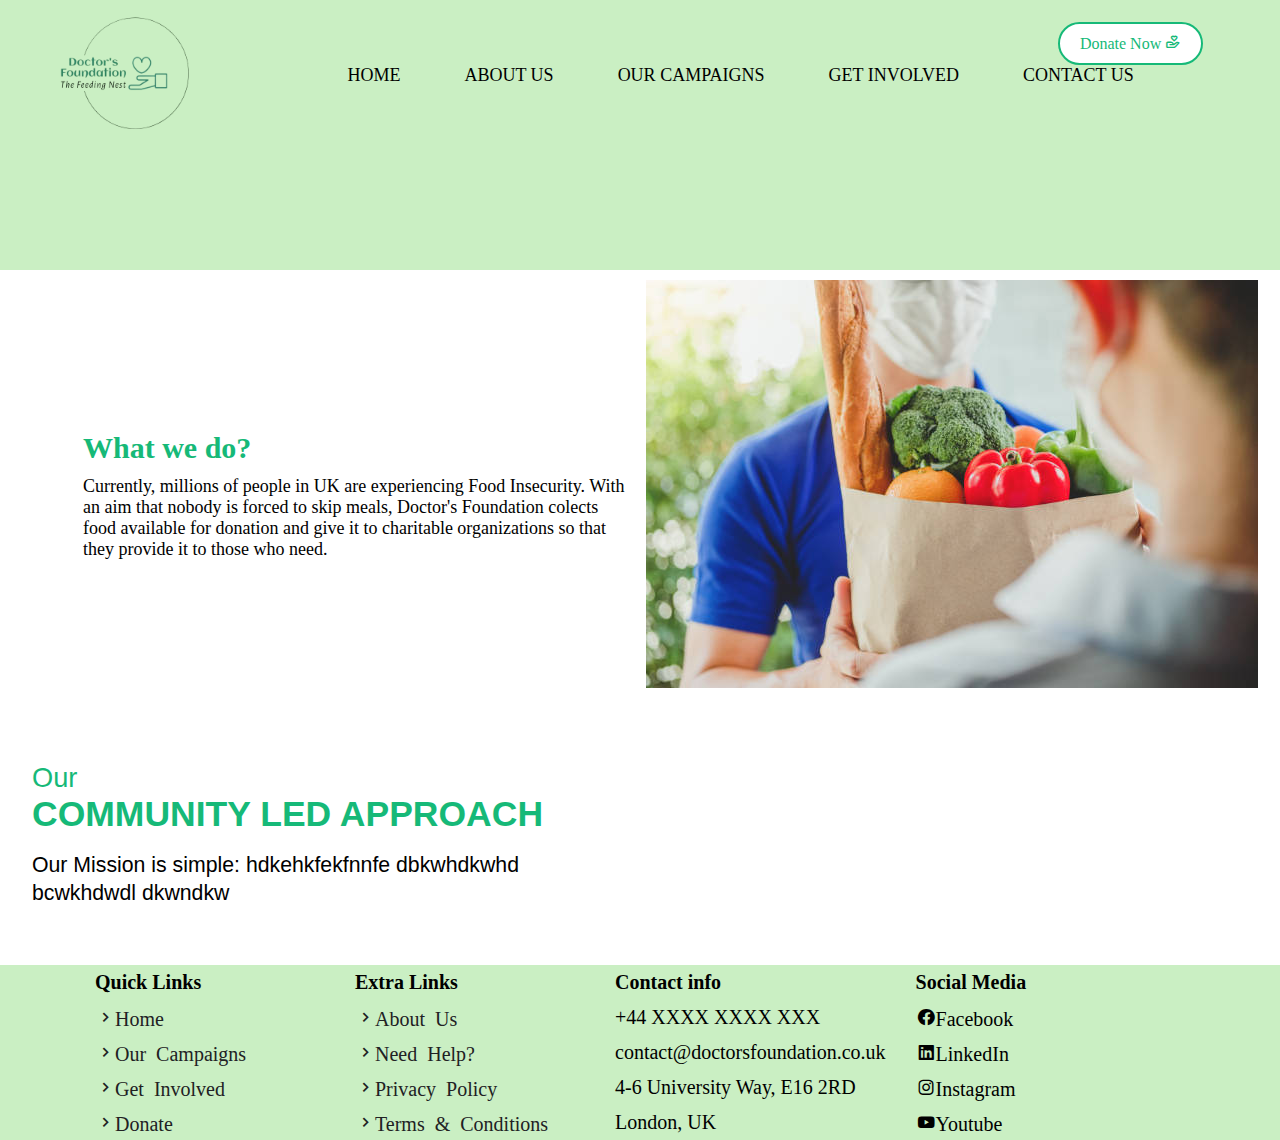
==== about_us.html @ 3ee57dee "1.05.2024" ====
<html>
    <head>
        <title> About Us - Doctor's Foundation</title>
        <link rel="icon" href="images/Logo.jpg" type="image/x-icon">

        <!--link to css file-->
        <link rel="stylesheet" href="style.css" type="text/css">


        <link href='https://unpkg.com/boxicons@2.1.4/css/boxicons.min.css' rel='stylesheet'> 
     <style>


    /*About Us section */

    .about{
        box-sizing: border-box;
        width:100%;
        display:flex;
        align-items:center;
        margin:0 10px 0 10px;
        padding:10px;
        /* padding-top:5%;  */
    }

    .about-content{
        margin-top:5%;
        margin-left:5%;
        flex:1.5;
    }

    .about-content h1{
        color:#16b978;
        font-size:30px;
        font-weight:bold;
        font-family: cursive;
        padding-bottom:2%;
    }


    .about-content p{
        max-width:600px;
        padding-bottom:40px;
        font-size:18px;
        font-family: cursive;
    }
    
    .about-img{
        padding-left:20px; 
        flex:1 1 17rem; 
   } 
    
/*
    .about-content{
        flex:1.5 1 17rem;
    }

    .about-content h1{
        padding:5%;
    }

   .about-img{
        padding-left:20px; 
        flex:1 1 17rem; 
   }

    .about p{
        margin:0.5rem 0 1.4rem 0;
        font-size:20px;
        align-items:center;
        padding:3%;
    
    }*/

   

     .mission{
      padding: 2rem;
     }
    
     .mission- container {
    width: 100%;
    max-width: 1600px;
    padding: 0 5vw;
    margin: 0 auto;
    }
    
    .mission-container h3{
    font: 1.7rem / 1.2 "GalanoGrotesque", sans-serif;
    font-weight: 500;
    margin: 2rem 0 1rem;
    color:#16b978;
    }

    .mission-container div{   
    font: 700 2.22rem / 1.125 "GalanoGrotesque", sans-serif;
    text-transform: uppercase;
    }


    .mission-statement{
    max-width: 550px;
    font: 500 1.33rem / 1.33 "GalanoGrotesque", sans-serif;
     }
/*
     mission{
    position: relative;
    max-width: 100%;
    overflow-x: hidden;
    overflow-x: clip;
    overflow-y: visible;
    }*/

    .row{
        display:flex;
        flex-direction:column;
    }
 </style>
    </head>

    <body>
        <section class="header"> 
            <nav> 
                <div class="logo">
                <a href="index.html" class="logo"><img src="images/Logo_nobg.png" alt="Foundation-Logo"></a>
                </div>
            <div class="nav-links"> 
                
            <ul> 
            <li> <a href="index.html"> HOME </a></li>
            <li> <a href="about_us.html"> ABOUT US </a>
                <div class="sub-menu-1">
                    <ul>
                        <li><a href="#"> Who we are?</a></li>
                        <li><a href="#"> What we do? </a></li>
                        <li><a href="#"> Our Mission</a></li>
                        <li><a href="#"> Our Impact</a></li>
                    </ul>
                </div>
            </li> 
            <li> <a href="our_campaigns.html" >OUR CAMPAIGNS</a></li> 
            <li> <a href="get-involved.html"> GET INVOLVED </a>
                <div class="sub-menu-1">
                    <ul>
                        <li><a href="#"> Give Food </a></li>
                        <li><a href="#"> Volunteer </a></li>
                        <li><a href="#"> Donate </a></li>
                        <li><a href="#"> Become partners</a></li>
                    </ul>
                </div>
            </li>  
            <li> <a href="contact_us.html"> CONTACT US </a></li> 
            </ul> 
            </div> 
            </nav>
            
                <a href="donate.html" class="btn" style="position: absolute; top:8%; right:6%; cursor: pointer;">
                    Donate Now <i class='bx bx-donate-heart'></i></a>
            
            </section>
        <section class="about">
            <div class="about-content">
            <h1> What we do? </h1>
            <p> Currently, millions of people in UK are experiencing Food Insecurity. 
                With an aim that nobody is forced to skip meals, Doctor's Foundation colects 
                food available for donation and give it to charitable organizations so that they provide it to those who need.   </p>
            
            </div>
        
            <div class="about-img">
                <img src="images/about_img.jpg" alt="">
            </div>
        </section>

        <section class="mission" id="mission">
            <div class="mission-container">
                <h3> Our
                    <div> Community Led Approach </div>
                </h3> 
            </div>

            <div class="mission-statement">
                <span> Our Mission is simple: </span>
                hdkehkfekfnnfe dbkwhdkwhd bcwkhdwdl dkwndkw 
            </div>   
        </section>

        <footer>
            <table class="content-table">
                
                <tr> 
                    <td><b>Quick Links </b></td>
                    <td><b>Extra Links</b> </td>
                    <td><b>Contact info</b> </td>
                    <td><b>Social Media</b> </td>
                </tr>
               
                <tbody>
                <tr>
                    <td><i class='bx bx-chevron-right' style='color:#212123'>Home</i>
                        </td>
                    <td><i class='bx bx-chevron-right' style='color:#212123'>About Us</i></td>
                    <td>+44 XXXX XXXX XXX</td>
                    <td><i class='bx bxl-facebook-circle'>Facebook</i></td>
                </tr>
            
                <tr>
                    <td> <i class='bx bx-chevron-right' style='color:#212123'>Our Campaigns</i></td>
                    <td> <i class='bx bx-chevron-right' style='color:#212123'>Need Help?</i></td>
                    <td> contact@doctorsfoundation.co.uk</td>
                    <td> <i class='bx bxl-linkedin-square'>LinkedIn</i></td>
                </tr>
            
                <tr>
                    <td> <i class='bx bx-chevron-right' style='color:#212123'>Get Involved</i></td>
                    <td> <i class='bx bx-chevron-right' style='color:#212123'>Privacy Policy</i></td>
                    <td> 4-6 University Way, E16 2RD</td>
                    <td><i class='bx bxl-instagram'>Instagram</i></td>
                </tr>
            
                <tr>
                    <td><i class='bx bx-chevron-right' style='color:#212123'>Donate</i></td>
                    <td><i class='bx bx-chevron-right' style='color:#212123'>Terms & Conditions</i></td>
                    <td>London, UK</td>
                    <td><i class='bx bxl-youtube'>Youtube</i></td>
                </tr>
            
                </tbody>
            </table>
            </footer>

    </body>
</html>
---- style.css ----
*{ 
    margin: 0; 
    padding: 0;  
    text-decoration:none;
    }   

    body {
        overflow-x: hidden;
    }

    ::selection{
        color:#fff;
        background:#16b978;
    }
      
    .header{ 
    width:100%; 
    height:30%;
    position:sticky; 
    top:0;
    right:0;
    background-color:#caefc3;
    z-index:1000;
    } 
    
    header.active{
        background:#16b978;
        box-shadow: 0 0 4px rgb(14 55 54/15%);
    }

    nav{ 
    display: flex; 
    /* padding: 2% 4%;  */
    justify-content: space-between; 
    align-items: center; 
    }

    .logo img{
    width:150px;
    height:150px;
    padding-left:4vw;
    } 

    .nav-links{ 
    flex:1; 
    text-align: center; 
    } 
    
    .nav-links ul li{ 
    display: inline-block; 
    padding: 6px 10px; 
    position: relative; 
    margin: 0 10px;
    } 
    
    .nav-links a{     
    color:#000; 
    text-decoration: none; 
    border-radius: 20px;
    padding: 6px 10px; 
    font-size:18px; 
    font-weight: 500;
    } 
    
   
    .nav-links a:hover{
        background:#fff; /* #e85d78; #169216f5 */ 
        border:2px solid #000;
        color:#000;
    }

    .sub-menu-1{
        display:none;
    }

    .nav-links ul li:hover .sub-menu-1{
        display:block;
        position:absolute;
        background:#fff;
        margin-top:5px;
        margin-left:-15px;
        border:2px solid #000;
        z-index:10;
    }
  
    .sub-menu-1 ul li a{
        color:#000;
    }
    .nav-links ul li:hover .sub-menu-1 ul{
        display:block;
        margin:5px;
    }

    .nav-links ul li:hover .sub-menu-1 ul li{
        width:150px;
        padding:15px;
        border-bottom:1px solid #16b978;
        background:transparent;
        color:#fff;
        border-radius:0;
        text-align:left;
    }

    .nav-links ul li:hover .sub-menu-1 ul li:last-child{
        border-bottom:none;
    }

    .nav-links ul li:hover .sub-menu-1 ul li a:hover{
        background-color:#fff;
        color:#16b978;
    }

    .btn{
        padding:10px 20px;
        border: 2px solid #16b978;
        border-radius: 40px;
        color:#16b978;
        background-color:#fff;
        font-weight: 500; 
    }

    .btn:hover{
        letter-spacing:2px;
        color:#fff;
        background:#16b978;
    }
 
    /*home-div-1*/

    .home-div-1{
            padding: 6.5rem 0 0;
            min-height: 680px;
            max-height: 100vh;
            /*background-image: url(/wp-content/themes/foodbanking/dist/img/hero-bg.svg);*/
            background-size: cover;
            background-position: center;
            text-align: center;
            position:relative;
            background-color:#16b978a1;                    
            color:#f9f6ec;
            max-width: 100%;
            overflow-x: hidden;
            overflow-x: clip;
            overflow-y: visible;
        }

        .home-div-1 .image-set {
            position: absolute;
        }

        .home-div-1 .image-set img {
            position:absolute;
            z-index:20;
            opacity:3;
        }

        .image-set-1{
            top:5%;
        }

        .home-div-1 .image-set-1 img:first-child {
            left:4rem;
        }
        
        .home-div-1 .image-set-1 img {
            max-width: 200px;
        }
        
        .home-div-1 .image-set:first-child .overlay {
            height: 235px;
            width: 190px;
        }
        .home-div-1 .image-set .overlay {
            position:absolute;
            height: 397px;
            width: 490px;
            background-color:#16b978;   /* #016d74;*/
            mix-blend-mode: color;
            z-index:10;
            opacity:0;
        }

        .home-div-1 .image-set-2 {
            bottom: 0;
            left: 23%;
            height: 325px;
        }
      
        .home-div-1 .image-set-2 img:first-child {
            top: -31px;
            left: 119px;
        }

        .home-div-1 .image-set-3 {
            bottom: 0;
            right: 45%;
            height: 380px;
        }
        
        .home-div-1 .image-set-3 img:first-child {
            left: 236px;
            top: 92px;
        }
        

       .home-div-1 .image-set-4{
            top:3rem;
            right:25%;
            
        }
        
        .home-div-1 .image-set-4 img {
            max-width:400px;
        }

        .home-div-1-container {
            width: 100%;
            max-width:700px;
            padding: 0 5vw;
            margin: 0 auto;
        }

        .home-div-1-container span{
            font-size:32px;
        }

        .home-div-1-container .btn{
            color:#fff;
            border-color:#fff;
        } 

        .home-div-1-container .btn:hover{
            border-color:#16b978;
        }

     /*for small display devices*/
    @media(max-width:990px){
        .header{
            padding: 4% 4%;
        }
    }
    @media(max-width:882px){
        #menu-icon{
            display:block;
        }

        .nav-links{
            left:0;
            top:100%;
            width:100%;
            padding: 0.5rem 4%;
            background:rgba(255,255,255, .1);
            border-bottom: 2px solid rgb(3, 122, 67);
            display:none;
        }

        .navlinks:active{
            display:block;
        }
        .nav-links ul li a{
            display:block;
            margin: 1.5rem 0;
        }
    }


    .text-box{
        width:50%;
        color:#ffffff;
        position: absolute;
        top: 25%;
        left: 50%;
        transform: translate(-50%,-50%);
        text-align: center;
    }

    .text-box h1{
        font-size:50px;
        color:#000;
        }

    .text-box h2{
        margin: 10px 0 40px;
        font-size: 25px;
        color:#000;
    }

    .donate-btn{
        display: inline-block;
        text-decoration: none;
        color: #000;
        border: 1px solid #000;
        padding: 12px 34px;
        font-size: 20px;
        background: transparent;
        position: absolute;
        top:5%;
        right:5%;
        cursor: pointer;
     
    }

    .donate-btn:hover{
        color:#fff;
        border:1px solid #f44336;
        background-color: #f44336;
        transition: 1s;
    }
    
    /*About Us section */
/*
    .about{
        padding:50px 10%;
    }
    .about{
        box-sizing: border-box;
        width:100%;
        display:flex;
        align-items:center;
        margin:0 10px 0 10px;
        padding:10px;
        padding-top:25px; 
    }

    .about-content{
        flex:1 1 17rem;
    }

   .about-img{
        padding-left:20px; 
        flex:1 1 17rem; 
   }

    .about p{
        margin:0.5rem 0 1.4rem 0;
    }*/

    .about{
        display:flex;
        justify-content: space-between;
        margin:5% 5%;
    }

    .about-left-side{
        max-width:100%;
        height:auto;
        border-radius:5px;
        margin:5px;
    }

    .about-img1{
        width:300px;
        height:300px;
    }

    .about-img2{
        width:240px;
        height:240px;
        vertical-align: bottom;
    }
    .about-img3{
        width:230px;
        height:230px;
        /* padding-top:0px;
        padding-right:0px; */
    }

    .about-img4{
        width:310px;
        height:310px;
    }

    .about-right-side{
        margin-top:8%;
    }

    .about-right-side h3{
        color:#16b978;
        font-size:30px;
        font-weight:bold;
        font-family: cursive;
    }

    .about-right-side h3 span{
        content:"";
        width:8%;
        height:2px;
        padding:4px;
        display:inline-flex;
        background-color:#16b978;
    } 
    
    .about-right-side p{
        max-width:600px;
        padding-bottom:40px;
        font-size:18px;
        font-family: cursive;
    }

    .flex{
        display:flex;
        padding-bottom:40px;
    }

    .flex span{
        content:"";
        width:1%;
        padding:3px;
        display:flex;
        margin-left:20px;
        background-color:#16b978;
    }

    .flex h2{
        padding: 0px 30px;
        font-size:50px;
    }

    .flex h4{
        font-size:25px;
    }


    

    /*support section*/

    .support{
        position:relative;
        display:flex;
        align-items:center;
        flex-direction:column;
        background:;
        background-repeat: no-repeat;
        background-size: cover;
        background-position:center; 
        padding-bottom:10px;
    }

    .support-container{
        background:#fff;
        display:flex;
        flex-wrap:wrap;
        align-items:center;
        border-radius: 10px;
        border: 6px solid #16b978;
        padding:20px;
        gap:45px;
    }

    .support-img {
        width:350px;
        height:350px;
    }

    .support-img img{
        width:100%;
        height:100%;
        object-fit:contain;
        object-position:center;
        overflow:hidden;
    }

    .support-col{
        /*flex: 1 1 120px;*/
        display:flex;
        flex-direction:column;
        align-items:center;
        text-align:center;

    }
    .support-col h3{
        font-size:36px;
        color:#000;
        font-weight:500;
    }

    .support h1{
        font-size:32px;
        padding-bottom:10px;
       /* color:#16b978;*/
        letter-spacing: 1px;
    }

    /*.support h1{
        color:#fff;
        margin-bottom: 32px;*/
    }/*
    .row{
        margin-top: 5%;
        display: flex;
        justify-content: space-between;
    }

    .col{
        flex-basis: 31%;
        background: #fff3f3;
        border-radius: 10px;
        margin-bottom: 5%;
        padding: 20px 12px;
        box-sizing:border-box;
        transition: 0.5s;
    }

    h3{
        text-align: center;
        margin:10px 0;
    }

    .col:hover{
        box-shadow: 0 0 20px 0px rgba(0,0,0,0.2);
    }*/

    

    /* review section */
    .review-sec{
        background:#eee;
        font-family:Helvetica Neue, Helvetica, Arial, sans-serif;
        font-size:14px;
        color:#000;
        margin:auto;
        padding:auto;
      }

      .review-title{
        position:relative;
        margin-bottom:20px;
        padding:15px;
        font-size:20px;
        font-weight:900;
        text-align:center;
      }

      .review-sec .review-title::after{
        content: '';
        position:absolute;
        left:35%;
        bottom:5%;
        width:30%;
        height:3px;
        background:#000;
      }
  
      .swiper {
        width:100%;
        height:100%;
      }
  
      .swiper-slide {
        text-align:center;
        font-size:18px;
        background:#fff;
        display:flex;
        justify-content:center;
        align-items:center;
      }
  
      .swiper-slide img {
        display: block;
        width: 100%;
        height: 100%;
        object-fit: cover;
      }

      /* .single-review{
        left:30%;
        border:7px solid #000;
        padding:15px;
        text-align:center;
        border-radius:45px;
        position:relative;
        height:300px;
        width:500px;
      } */

      .review_container {
        display: flex;
        align-items: center;
        justify-content: center;
        width: 100vw;
      }

      .test{
        display:flex;
        /* margin-left: 25%; */
        flex-direction: column;
        justify-content: center;
        /* border:7px solid #000; */
        border-radius:45px;
        height: 50vh;
        width: 80vw;
      }

      .people-info{
        display:flex;
        justify-content:center;
        align-items:center;
        text-align:left; 
        padding-top:10px;
        padding-bottom:50px;
      }
      .people-info .people-name h6{
        font-size:18px;
        font-weight:700; 
      }

      .people-info .people-pic{
        padding-right:15px;
      }

      .people-info .people-pic img{
        width:100%;
        border-radius:50px;
      }
   
    /*footer */
    /* .footer{
        background-color: #caefc3;
        color:#000;
        background-size: 100%;
        padding: 20px 0;
        text-align: center;
        box-sizing:border-box;
    }
   
    footer a img{
        height:250px;
        width:250px;
    }

    footer ul li{
        list-style:none;
        display:inline-block;
        padding:0;
        margin: 0 0 30px;
    }
    footer ul li a{
        color:#000;
        text-decoration:none;   
    }

    footer a:hover{
        color:#000;
        text-decoration: underline;
    }
    footer a{
        font-size: 14px;
        padding: 5px 5px;
    }

    footer img{
        height:50px;
        width:50px;
        padding:5px 5px;
        } */

    
    footer{
        background-color: #caefc3;
    }
    .content-table{
        margin-top:2%;
        border-collapse: collapse;
        font-size:20px;
        min-width:80%;
        margin-left:80px;
    }

    .content-table td{
        vertical-align:middle;
        min-width:230px;
        height:30px;
        padding:6px 15px;
    }

    .content-table i{
        font-size:20px;
    }

    .content-table i:hover{
        padding-left:25px;
    }
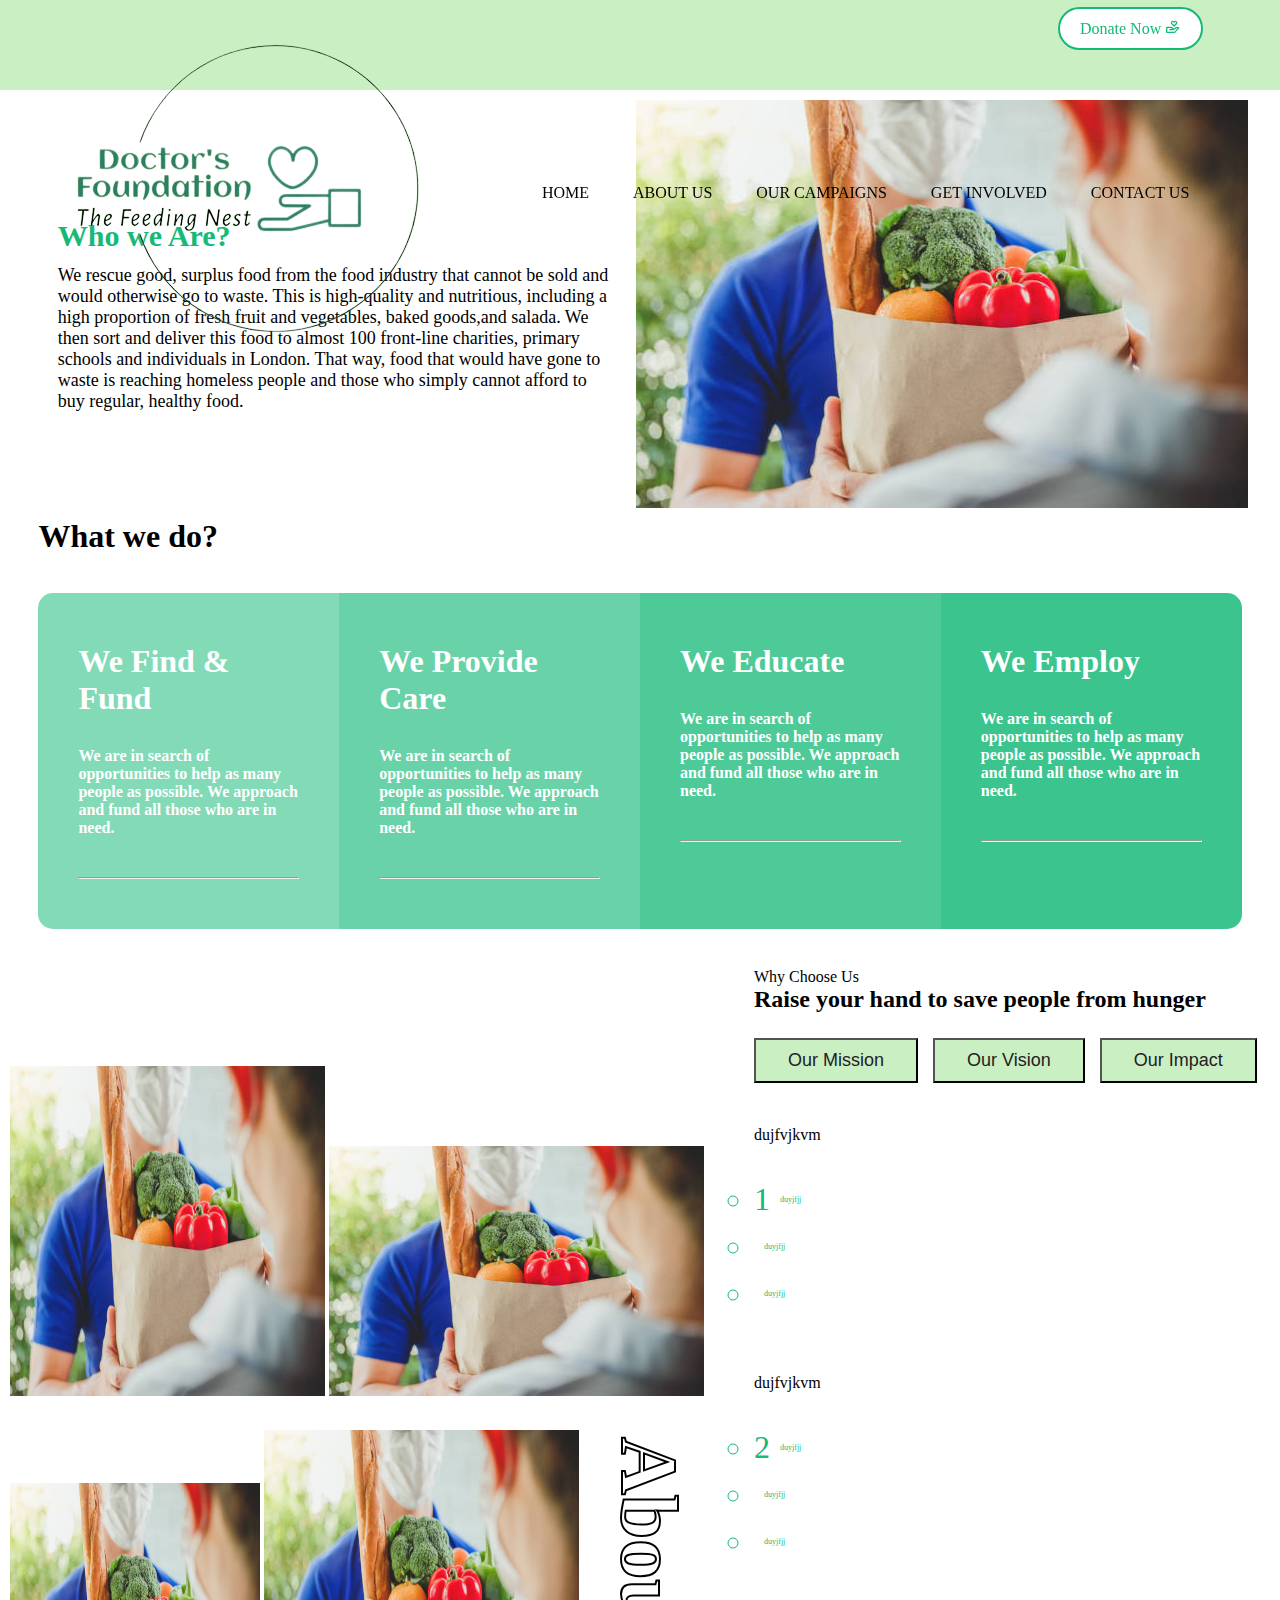
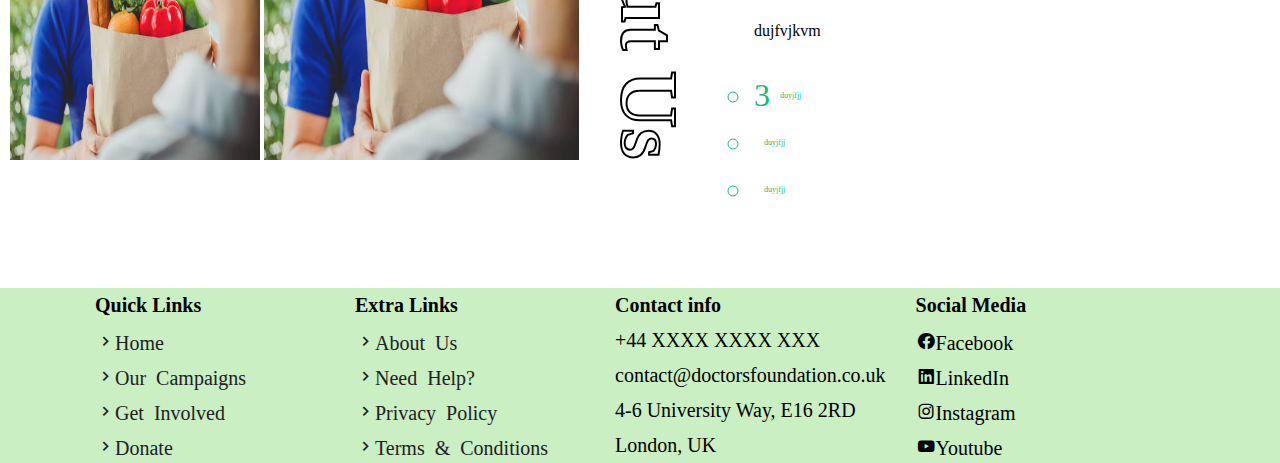
==== commit 4dd6473a: "second commit" ====
--- a/about_us.html
+++ b/about_us.html
@@ -18,14 +18,14 @@
         width:100%;
         display:flex;
         align-items:center;
-        margin:0 10px 0 10px;
+        margin:0 0 0 10px;
         padding:10px;
         /* padding-top:5%;  */
     }
 
     .about-content{
         margin-top:5%;
-        margin-left:5%;
+        margin-left:3%;
         flex:1.5;
     }
 
@@ -46,74 +46,145 @@
     }
     
     .about-img{
-        padding-left:20px; 
-        flex:1 1 17rem; 
-   } 
-    
-/*
-    .about-content{
-        flex:1.5 1 17rem;
-    }
-
-    .about-content h1{
-        padding:5%;
-    }
-
-   .about-img{
-        padding-left:20px; 
-        flex:1 1 17rem; 
-   }
-
-    .about p{
-        margin:0.5rem 0 1.4rem 0;
-        font-size:20px;
+        padding-left:20px;
+        flex:1 1 17rem;
+    } 
+
+   .what{
+            width:100%;
+            /* height:280vh; */
+            background-color:;
+            /* padding-top:10%; */
+            /* padding-left:10%; */
+        }
+        .what h1{
+            margin-left:3%;
+        }
+        .cards{
+            margin:3%;
+            /* margin-right:5%; */
+            display:flex;
+        }
+
+        .box{
+            padding:50px 40px;
+            background-color:#16b978;
+            color:#fff;
+        }
+
+        .box h2{
+            font-size:32px;
+            padding-bottom:30px;
+        }
+
+        .box h5{
+            font-size:16px;
+            padding-bottom:40px;
+            font-weight:bolder;
+        }
+
+        .boxa{
+            background-color:rgba(22, 185, 120,0.534);
+            border-top-left-radius:15px;
+            border-bottom-left-radius: 15px;
+        }
+
+        .boxb{
+            background-color:rgba(22, 185, 120, 0.644);
+        }
+
+        .boxc{
+            background-color:rgba(22, 185, 120, 0.76);
+        }
+
+        .boxd{
+            background-color:rgba(22, 185, 120, 0.842);
+            border-top-right-radius:15px;
+            border-bottom-right-radius: 15px;
+        }
+
+    /* .about-section-1{ padding:50px;} */
+
+    .about-container{
+        display:flex;
         align-items:center;
-        padding:3%;
-    
-    }*/
-
-   
-
-     .mission{
-      padding: 2rem;
-     }
-    
-     .mission- container {
-    width: 100%;
-    max-width: 1600px;
-    padding: 0 5vw;
-    margin: 0 auto;
-    }
-    
-    .mission-container h3{
-    font: 1.7rem / 1.2 "GalanoGrotesque", sans-serif;
-    font-weight: 500;
-    margin: 2rem 0 1rem;
-    color:#16b978;
-    }
-
-    .mission-container div{   
-    font: 700 2.22rem / 1.125 "GalanoGrotesque", sans-serif;
-    text-transform: uppercase;
-    }
-
-
-    .mission-statement{
-    max-width: 550px;
-    font: 500 1.33rem / 1.33 "GalanoGrotesque", sans-serif;
-     }
-/*
-     mission{
-    position: relative;
-    max-width: 100%;
-    overflow-x: hidden;
-    overflow-x: clip;
-    overflow-y: visible;
-    }*/
-
-    .row{
+    }
+    .about-banner{
         display:flex;
-        flex-direction:column;
+        position:relative;
+        max-width:max-content;
+        margin-left:10px;
+        margin-block-end:30px;
+    }
+
+    .deco-title{
+        font-size:5rem;
+        font-weight: 700px;
+        white-space: nowrap;
+        line-height:0.5;
+        color:transparent;
+        -webkit-text-fill-color:transparent;
+        -webkit-text-stroke: 2px #000;
+        transform-origin: top left;
+        transform:rotate(0.25turn);
+        position: absolute;
+        top:55%;
+        left:95%;
+        z-index:-1;
+    }
+
+    .about-img-1{
+        max-width:max-content;
+        margin-block-start:30px;
+    }
+
+    .about-content-1{
+       padding-left: 50px;
+    }
+    .about .section-subtitle{
+        margin-block-end:10px;
+    }
+
+    .tab-nav{
+        display:flex;
+        flex-wrap:wrap;
+        gap:15px;
+        margin-block:25px 36px;
+    }
+
+    .tab-btn{
+        background-color:#caefc3;
+        color:#212123;
+        font-size:18px;
+        font-weight:500px;
+        padding:10px 32px;
+        cursor:pointer;
+    }
+
+    .tab-btn.active{
+        background-color:#16b978;
+        color:#fff;
+    }
+
+    .section-text{line-height:2;}
+
+    .tab-list{margin-block:25px 50px;}
+
+    .tab-item{
+        display:flex;
+        align-items:center;
+        gap:10px;
+        padding-block:5px;
+    }
+
+    .tab-item{
+        font-size:2rem;
+        color:#16b978;
+    }
+
+    .tab-text{
+        font-size:8px;
+        font-weight: 500px;
     }
  </style>
     </head>
@@ -160,10 +231,13 @@
             </section>
         <section class="about">
             <div class="about-content">
-            <h1> What we do? </h1>
-            <p> Currently, millions of people in UK are experiencing Food Insecurity. 
-                With an aim that nobody is forced to skip meals, Doctor's Foundation colects 
-                food available for donation and give it to charitable organizations so that they provide it to those who need.   </p>
+            <h1> Who we Are? </h1>
+            <p> We rescue good, surplus food from the food industry that cannot be sold and would otherwise
+                go to waste. This is high-quality and nutritious, including a high proportion of fresh fruit 
+                and vegetables, baked goods,and salada. We then sort and
+                deliver this food to almost 100 front-line charities, primary schools and individuals in London. 
+                That way, food that would have gone to waste is reaching homeless people and
+                those who simply cannot afford to buy regular, healthy food.  </p>
             
             </div>
         
@@ -172,19 +246,219 @@
             </div>
         </section>
 
-        <section class="mission" id="mission">
-            <div class="mission-container">
-                <h3> Our
-                    <div> Community Led Approach </div>
-                </h3> 
+        <section class="what" id="what">
+            <h1> What we do?</h1>
+
+            <div class="cards">
+                <div class="box boxa">
+                    <h2> We Find & Fund</h2>
+                    <h5>
+                        We are in search of opportunities to help as many people as possible.
+                        We approach and fund all those who are in need. 
+                    </h5>
+                    <hr>
+                </div>
+        
+                <div class="box boxb">
+                    <h2> We Provide Care</h2>
+                    <h5>
+                        We are in search of opportunities to help as many people as possible.
+                        We approach and fund all those who are in need. 
+                    </h5>
+                    <hr>
+                </div>
+            
+                <div class="box boxc">
+                    <h2> We Educate </h2>
+                    <h5>
+                       We are in search of opportunities to help as many people as possible. We approach and fund all those who are in need.
+                    </h5>
+                    <hr>
+                </div>
+            
+                <div class="box boxd">
+                    <h2> We Employ</h2>
+                    <h5>
+                        We are in search of opportunities to help as many people as possible.
+                        We approach and fund all those who are in need. 
+                    </h5>
+                    <hr>
+                </div>
             </div>
-
-            <div class="mission-statement">
-                <span> Our Mission is simple: </span>
-                hdkehkfekfnnfe dbkwhdkwhd bcwkhdwdl dkwndkw 
-            </div>   
+            </section>
+        <!--about-container-->
+        <section class="about-section-1" id="about">
+            <div class="about-container">
+                <div class="about-banner">
+                    <h2 class="deco-title">About Us</h2>
+
+                    <div class="banner-row">
+                        <div class="banner-col">
+                            <img src="images/about_img.jpg" height="330" width="315" class="about-img-1">
+                            <img src="images/about_img.jpg" width="386" height="250" class="about-img-1">
+                        </div>
+
+                        <div class="banner-col">
+                            <img src="images/about_img.jpg" width="250" height="277" class="about-img-1">
+                            <img src="images/about_img.jpg" width="315" height="330" class="about-img-1">
+                        </div>
+                    </div>
+                </div>
+
+                <div class="about-content-1">
+
+                    <p class="section-subtitle">
+
+                        <span>Why Choose Us</span>
+                    </p>
+
+                    <h2>
+                        Raise your hand to save people from hunger
+                    </h2>
+
+                    <ul class="tab-nav" type="none">
+
+                        <li>
+                            <button class="tab-btn" onclick="about-js1()">Our Mission</button>
+                        </li>
+                        <li>
+                            <button class="tab-btn">Our Vision</button>
+                        </li>
+                        <li>
+                            <button class="tab-btn">Our Impact</button>
+                        </li>
+                    </ul>
+                    
+                    <div class="tab-content" id="tab-content-1">
+
+                        <p class="section-text">dujfvjkvm</p>
+                        <ul class="tab-list">
+                            
+                            <li class="tab-item">
+                                <ul>
+                                    <li> 1</li>
+                                </ul>
+                                <p class="tab-text">duyjfjj</p>
+                            </li>
+                            <li class="tab-item">
+                                <ul>
+                                    <li> </li>
+                                </ul>
+                                <p class="tab-text">duyjfjj</p>
+                            </li>
+                            <li class="tab-item">
+                                <ul>
+                                    <li> </li>
+                                </ul>
+                                <p class="tab-text">duyjfjj</p>
+                            </li> 
+                        </ul>
+                    </div>
+
+                    <div class="tab-content" id="tab-content-2">
+
+                        <p class="section-text">dujfvjkvm</p>
+                        <ul class="tab-list">
+                            
+                            <li class="tab-item">
+                                <ul>
+                                    <li>2</li>
+                                </ul>
+                                <p class="tab-text">duyjfjj</p>
+                            </li>
+                            <li class="tab-item">
+                                <ul>
+                                    <li> </li>
+                                </ul>
+                                <p class="tab-text">duyjfjj</p>
+                            </li>
+                            <li class="tab-item">
+                                <ul>
+                                    <li> </li>
+                                </ul>
+                                <p class="tab-text">duyjfjj</p>
+                            </li> 
+                        </ul>
+                    </div>
+
+                    <div class="tab-content" id="tab-content-3">
+
+                        <p class="section-text">dujfvjkvm</p>
+                        <ul class="tab-list">
+                            
+                            <li class="tab-item">
+                                <ul>
+                                    <li> 3 </li>
+                                </ul>
+                                <p class="tab-text">duyjfjj</p>
+                            </li>
+                            <li class="tab-item">
+                                <ul>
+                                    <li> </li>
+                                </ul>
+                                <p class="tab-text">duyjfjj</p>
+                            </li>
+                            <li class="tab-item">
+                                <ul>
+                                    <li> </li>
+                                </ul>
+                                <p class="tab-text">duyjfjj</p>
+                            </li> 
+                        </ul>
+                    </div>
+
+                </div>
+            </div>
         </section>
 
+        <script>
+            const faqs=document.querySelectorAll(".faq")
+
+            faqs.forEach((faq)=>{
+                faq.addEventListener("click",()=>{
+                    if(faq.classList.contains("active")){
+                        faq.classList.remove("active")
+                    }else{
+                        faq.classList.add("active")
+                    }
+                })
+            })
+        </script>
+
+        <!-- <script>
+        
+        function about-js1(){
+        var x = document.getElementById("tab-content-1");
+        var y = document.getElementById("tab-content-2");
+        var z = document.getElementById("tab-content-3");
+
+        x.style.display="block";
+        y.style.display="none";
+        z.style.display="none";
+        }        
+
+        function about-js2(){
+        var x = document.getElementById("tab-content-1");
+        var y = document.getElementById("tab-content-2");
+        var z = document.getElementById("tab-content-3");
+
+        x.style.display="none";
+        y.style.display="block";
+        z.style.display="none";
+        }     
+
+        function about-js3(){
+        var x = document.getElementById("tab-content-1");
+        var y = document.getElementById("tab-content-2");
+        var z = document.getElementById("tab-content-3");
+
+        x.style.display="none";
+        y.style.display="none";
+        z.style.display="block";
+        }     
+        </script> -->
+
+        <!--footer-->
         <footer>
             <table class="content-table">
                 
--- a/style.css
+++ b/style.css
@@ -15,10 +15,10 @@
       
     .header{ 
     width:100%; 
-    height:30%;
     position:sticky; 
     top:0;
     right:0;
+    height:10vh;
     background-color:#caefc3;
     z-index:1000;
     } 
@@ -36,8 +36,8 @@
     }
 
     .logo img{
-    width:150px;
-    height:150px;
+    /* width:150px;
+    height:150px; */
     padding-left:4vw;
     } 
 
@@ -50,7 +50,7 @@
     display: inline-block; 
     padding: 6px 10px; 
     position: relative; 
-    margin: 0 10px;
+    margin:15px 0;
     } 
     
     .nav-links a{     
@@ -58,7 +58,7 @@
     text-decoration: none; 
     border-radius: 20px;
     padding: 6px 10px; 
-    font-size:18px; 
+    font-size:16px; 
     font-weight: 500;
     } 
     
@@ -71,6 +71,10 @@
 
     .sub-menu-1{
         display:none;
+    }
+
+    .sub-menu-1 ul li{
+        margin:0px 5px;
     }
 
     .nav-links ul li:hover .sub-menu-1{
@@ -109,182 +113,7 @@
         background-color:#fff;
         color:#16b978;
     }
-
-    .btn{
-        padding:10px 20px;
-        border: 2px solid #16b978;
-        border-radius: 40px;
-        color:#16b978;
-        background-color:#fff;
-        font-weight: 500; 
-    }
-
-    .btn:hover{
-        letter-spacing:2px;
-        color:#fff;
-        background:#16b978;
-    }
- 
-    /*home-div-1*/
-
-    .home-div-1{
-            padding: 6.5rem 0 0;
-            min-height: 680px;
-            max-height: 100vh;
-            /*background-image: url(/wp-content/themes/foodbanking/dist/img/hero-bg.svg);*/
-            background-size: cover;
-            background-position: center;
-            text-align: center;
-            position:relative;
-            background-color:#16b978a1;                    
-            color:#f9f6ec;
-            max-width: 100%;
-            overflow-x: hidden;
-            overflow-x: clip;
-            overflow-y: visible;
-        }
-
-        .home-div-1 .image-set {
-            position: absolute;
-        }
-
-        .home-div-1 .image-set img {
-            position:absolute;
-            z-index:20;
-            opacity:3;
-        }
-
-        .image-set-1{
-            top:5%;
-        }
-
-        .home-div-1 .image-set-1 img:first-child {
-            left:4rem;
-        }
-        
-        .home-div-1 .image-set-1 img {
-            max-width: 200px;
-        }
-        
-        .home-div-1 .image-set:first-child .overlay {
-            height: 235px;
-            width: 190px;
-        }
-        .home-div-1 .image-set .overlay {
-            position:absolute;
-            height: 397px;
-            width: 490px;
-            background-color:#16b978;   /* #016d74;*/
-            mix-blend-mode: color;
-            z-index:10;
-            opacity:0;
-        }
-
-        .home-div-1 .image-set-2 {
-            bottom: 0;
-            left: 23%;
-            height: 325px;
-        }
-      
-        .home-div-1 .image-set-2 img:first-child {
-            top: -31px;
-            left: 119px;
-        }
-
-        .home-div-1 .image-set-3 {
-            bottom: 0;
-            right: 45%;
-            height: 380px;
-        }
-        
-        .home-div-1 .image-set-3 img:first-child {
-            left: 236px;
-            top: 92px;
-        }
-        
-
-       .home-div-1 .image-set-4{
-            top:3rem;
-            right:25%;
-            
-        }
-        
-        .home-div-1 .image-set-4 img {
-            max-width:400px;
-        }
-
-        .home-div-1-container {
-            width: 100%;
-            max-width:700px;
-            padding: 0 5vw;
-            margin: 0 auto;
-        }
-
-        .home-div-1-container span{
-            font-size:32px;
-        }
-
-        .home-div-1-container .btn{
-            color:#fff;
-            border-color:#fff;
-        } 
-
-        .home-div-1-container .btn:hover{
-            border-color:#16b978;
-        }
-
-     /*for small display devices*/
-    @media(max-width:990px){
-        .header{
-            padding: 4% 4%;
-        }
-    }
-    @media(max-width:882px){
-        #menu-icon{
-            display:block;
-        }
-
-        .nav-links{
-            left:0;
-            top:100%;
-            width:100%;
-            padding: 0.5rem 4%;
-            background:rgba(255,255,255, .1);
-            border-bottom: 2px solid rgb(3, 122, 67);
-            display:none;
-        }
-
-        .navlinks:active{
-            display:block;
-        }
-        .nav-links ul li a{
-            display:block;
-            margin: 1.5rem 0;
-        }
-    }
-
-
-    .text-box{
-        width:50%;
-        color:#ffffff;
-        position: absolute;
-        top: 25%;
-        left: 50%;
-        transform: translate(-50%,-50%);
-        text-align: center;
-    }
-
-    .text-box h1{
-        font-size:50px;
-        color:#000;
-        }
-
-    .text-box h2{
-        margin: 10px 0 40px;
-        font-size: 25px;
-        color:#000;
-    }
-
+/* 
     .donate-btn{
         display: inline-block;
         text-decoration: none;
@@ -306,34 +135,170 @@
         background-color: #f44336;
         transition: 1s;
     }
+  */
+    /*home-div-1*/
+
+    .home-div-1{
+            padding: 6.5rem 0 0;
+            min-height: 550px;
+            max-height: 100vh;
+            /*background-image: url(/wp-content/themes/foodbanking/dist/img/hero-bg.svg);*/
+            background-size: cover;
+            background-position: center;
+            text-align: center;
+            position:relative;
+            background-color:#16b978a1;                    
+            color:#f9f6ec;
+            max-width: 100%;
+            overflow-x: hidden;
+            overflow-x: clip;
+            overflow-y: visible;
+        }
+
+        .home-div-1 .image-set {
+            position: absolute;
+        }
+
+        .home-div-1 .image-set img {
+            position:absolute;
+            z-index:20;
+            opacity:3;
+        }
+
+        .image-set-1{
+            top:5%;
+        }
+
+        .home-div-1 .image-set-1 img:first-child {
+            left:4rem;
+        }
+        
+        .home-div-1 .image-set-1 img {
+            max-width: 200px;
+        }
+        
+        .home-div-1 .image-set:first-child .overlay {
+            height: 235px;
+            width: 190px;
+        }
+        .home-div-1 .image-set .overlay {
+            position:absolute;
+            height: 397px;
+            width: 490px;
+            background-color:#16b978;   /* #016d74;*/
+            mix-blend-mode: color;
+            z-index:10;
+            opacity:0;
+        }
+
+        .home-div-1 .image-set-2 {
+            bottom: 0;
+            left: 23%;
+            height: 325px;
+        }
+      
+        .home-div-1 .image-set-2 img:first-child {
+            top: -31px;
+            left: 119px;
+        }
+
+        .home-div-1 .image-set-3 {
+            bottom: 0;
+            right: 45%;
+            height: 380px;
+        }
+        
+        .home-div-1 .image-set-3 img:first-child {
+            left: 236px;
+            top: 92px;
+        }
+        
+
+       .home-div-1 .image-set-4{
+            top:3rem;
+            right:25%;
+            
+        }
+        
+        .home-div-1 .image-set-4 img {
+            max-width:400px;
+        }
+
+        .home-div-1-container {
+            width: 100%;
+            max-width:700px;
+            padding: 0 5vw;
+            margin: 0 auto;
+        }
+
+        .home-div-1-container span{
+            font-size:32px;
+        }
+
+        .home-div-1-container .btn{
+            color:#fff;
+            border-color:#fff;
+        } 
+
+        .home-div-1-container .btn:hover{
+            border-color:#16b978;
+        }
+
+     /*for small display devices*/
+    @media(max-width:990px){
+        .header{
+            padding: 4% 4%;
+        }
+    }
+    @media(max-width:882px){
+        #menu-icon{
+            display:block;
+        }
+
+        .nav-links{
+            left:0;
+            top:100%;
+            width:100%;
+            padding: 0.5rem 4%;
+            background:rgba(255,255,255, .1);
+            border-bottom: 2px solid rgb(3, 122, 67);
+            display:none;
+        }
+
+        .navlinks:active{
+            display:block;
+        }
+        .nav-links ul li a{
+            display:block;
+            margin: 1.5rem 0;
+        }
+    }
+
+
+    .text-box{
+        width:50%;
+        color:#ffffff;
+        position: absolute;
+        top: 25%;
+        left: 50%;
+        transform: translate(-50%,-50%);
+        text-align: center;
+    }
+
+    .text-box h1{
+        font-size:50px;
+        color:#000;
+        }
+
+    .text-box h2{
+        margin: 10px 0 40px;
+        font-size: 25px;
+        color:#000;
+    }
+
+   
     
     /*About Us section */
-/*
-    .about{
-        padding:50px 10%;
-    }
-    .about{
-        box-sizing: border-box;
-        width:100%;
-        display:flex;
-        align-items:center;
-        margin:0 10px 0 10px;
-        padding:10px;
-        padding-top:25px; 
-    }
-
-    .about-content{
-        flex:1 1 17rem;
-    }
-
-   .about-img{
-        padding-left:20px; 
-        flex:1 1 17rem; 
-   }
-
-    .about p{
-        margin:0.5rem 0 1.4rem 0;
-    }*/
 
     .about{
         display:flex;
@@ -418,6 +383,21 @@
 
     .flex h4{
         font-size:25px;
+    }
+
+    .btn{
+        padding:10px 20px;
+        border: 2px solid #16b978;
+        border-radius: 40px;
+        color:#16b978;
+        background-color:#fff;
+        font-weight: 500; 
+    }
+
+    .btn:hover{
+        letter-spacing:2px;
+        color:#fff;
+        background:#16b978;
     }
 
 
@@ -588,7 +568,7 @@
         justify-content: center;
         /* border:7px solid #000; */
         border-radius:45px;
-        height: 50vh;
+        height: 65vh;
         width: 80vw;
       }
 
@@ -670,7 +650,7 @@
     .content-table td{
         vertical-align:middle;
         min-width:230px;
-        height:30px;
+        height:25px;
         padding:6px 15px;
     }
 
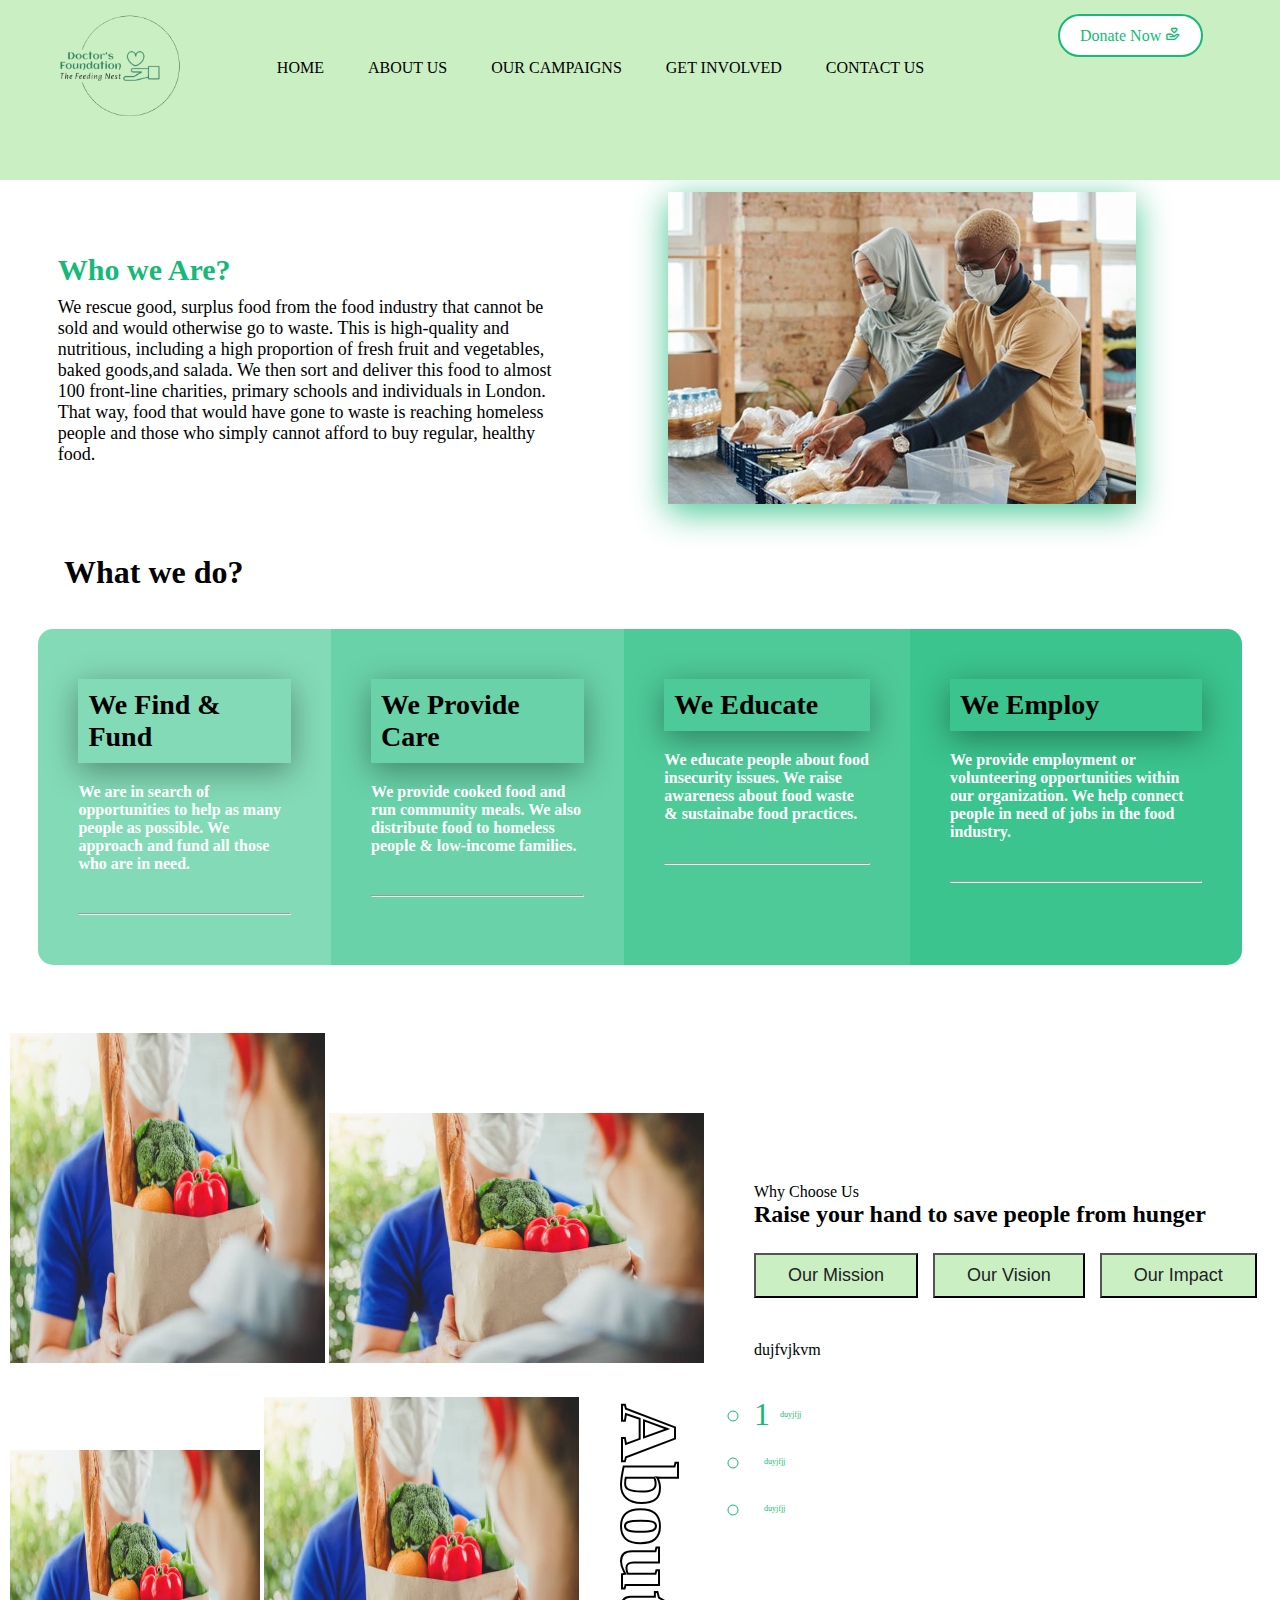
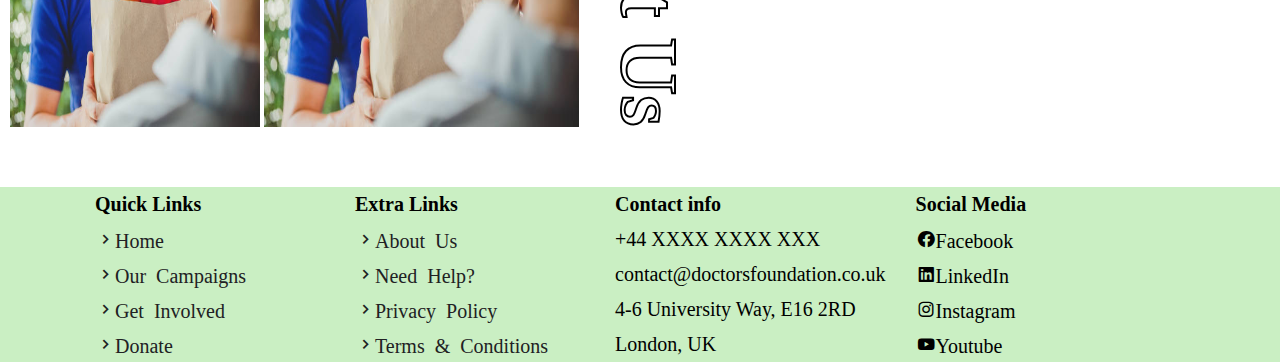
==== commit 9f3fb475: "10/05/2024" ====
--- a/about_us.html
+++ b/about_us.html
@@ -46,19 +46,25 @@
     }
     
     .about-img{
-        padding-left:20px;
+        padding-left:100px;
         flex:1 1 17rem;
     } 
 
-   .what{
-            width:100%;
-            /* height:280vh; */
-            background-color:;
-            /* padding-top:10%; */
-            /* padding-left:10%; */
+    .about-img img{
+        box-shadow: 0 8px 32px rgba(22, 185, 120, 0.80);
+    }
+
+    .what{
+         width:100%;
+      /* height:280vh; */
+     /* padding-top:10%; */
+     /* padding-left:10%; */
         }
         .what h1{
-            margin-left:3%;
+            text-shadow: #16b978;
+            margin-left:5%;
+            margin-top:3%;
+
         }
         .cards{
             margin:3%;
@@ -73,12 +79,15 @@
         }
 
         .box h2{
-            font-size:32px;
-            padding-bottom:30px;
+            font-size:28px;
+            padding:10px;
+            color:#000;
+            box-shadow: 0 8px 32px rgba(0,0,0, .37);
         }
 
         .box h5{
             font-size:16px;
+            padding-top:20px;
             padding-bottom:40px;
             font-weight:bolder;
         }
@@ -242,7 +251,7 @@
             </div>
         
             <div class="about-img">
-                <img src="images/about_img.jpg" alt="">
+                <img src="images/about-us-img.jpg" alt="People packing food items">
             </div>
         </section>
 
@@ -253,8 +262,7 @@
                 <div class="box boxa">
                     <h2> We Find & Fund</h2>
                     <h5>
-                        We are in search of opportunities to help as many people as possible.
-                        We approach and fund all those who are in need. 
+                        We are in search of opportunities to help as many people as possible. We approach and fund all those who are in need. 
                     </h5>
                     <hr>
                 </div>
@@ -262,8 +270,7 @@
                 <div class="box boxb">
                     <h2> We Provide Care</h2>
                     <h5>
-                        We are in search of opportunities to help as many people as possible.
-                        We approach and fund all those who are in need. 
+                        We provide cooked food and run community meals. We also distribute food to homeless people & low-income families.
                     </h5>
                     <hr>
                 </div>
@@ -271,7 +278,7 @@
                 <div class="box boxc">
                     <h2> We Educate </h2>
                     <h5>
-                       We are in search of opportunities to help as many people as possible. We approach and fund all those who are in need.
+                       We educate people about food insecurity issues. We raise awareness about food waste & sustainabe food practices. 
                     </h5>
                     <hr>
                 </div>
@@ -279,8 +286,7 @@
                 <div class="box boxd">
                     <h2> We Employ</h2>
                     <h5>
-                        We are in search of opportunities to help as many people as possible.
-                        We approach and fund all those who are in need. 
+                        We provide employment or volunteering opportunities within our organization. We help connect people in need of jobs in the food industry. 
                     </h5>
                     <hr>
                 </div>
@@ -355,7 +361,7 @@
                         </ul>
                     </div>
 
-                    <div class="tab-content" id="tab-content-2">
+                    <!-- <div class="tab-content" id="tab-content-2">
 
                         <p class="section-text">dujfvjkvm</p>
                         <ul class="tab-list">
@@ -379,8 +385,8 @@
                                 <p class="tab-text">duyjfjj</p>
                             </li> 
                         </ul>
-                    </div>
-
+                    </div> -->
+<!-- 
                     <div class="tab-content" id="tab-content-3">
 
                         <p class="section-text">dujfvjkvm</p>
@@ -405,7 +411,7 @@
                                 <p class="tab-text">duyjfjj</p>
                             </li> 
                         </ul>
-                    </div>
+                    </div> -->
 
                 </div>
             </div>
--- a/style.css
+++ b/style.css
@@ -18,7 +18,7 @@
     position:sticky; 
     top:0;
     right:0;
-    height:10vh;
+    height:20vh;
     background-color:#caefc3;
     z-index:1000;
     } 
@@ -31,26 +31,26 @@
     nav{ 
     display: flex; 
     /* padding: 2% 4%;  */
-    justify-content: space-between; 
+    justify-content:space-evenly; 
     align-items: center; 
     }
 
     .logo img{
-    /* width:150px;
-    height:150px; */
+    height:15vh;
     padding-left:4vw;
     } 
 
     .nav-links{ 
+    padding-right:30vh;
     flex:1; 
     text-align: center; 
     } 
     
     .nav-links ul li{ 
     display: inline-block; 
-    padding: 6px 10px; 
+    padding: 3px 10px; 
     position: relative; 
-    margin:15px 0;
+    margin:10px 0;
     } 
     
     .nav-links a{     
@@ -436,9 +436,13 @@
     .support-img img{
         width:100%;
         height:100%;
-        object-fit:contain;
+        object-fit:cover;
         object-position:center;
         overflow:hidden;
+    }
+
+    .support-img img:hover{
+        transform:scale(1.1);
     }
 
     .support-col{
@@ -453,6 +457,7 @@
         font-size:36px;
         color:#000;
         font-weight:500;
+        padding-top:3%;
     }
 
     .support h1{
@@ -639,8 +644,10 @@
     footer{
         background-color: #caefc3;
     }
+
     .content-table{
         margin-top:2%;
+        padding-top:10%;
         border-collapse: collapse;
         font-size:20px;
         min-width:80%;
@@ -656,11 +663,14 @@
 
     .content-table i{
         font-size:20px;
+        color:#000;
     }
 
     .content-table i:hover{
         padding-left:25px;
+        color:blue;
+        text-decoration:underline;
     }
 
    
-    +    
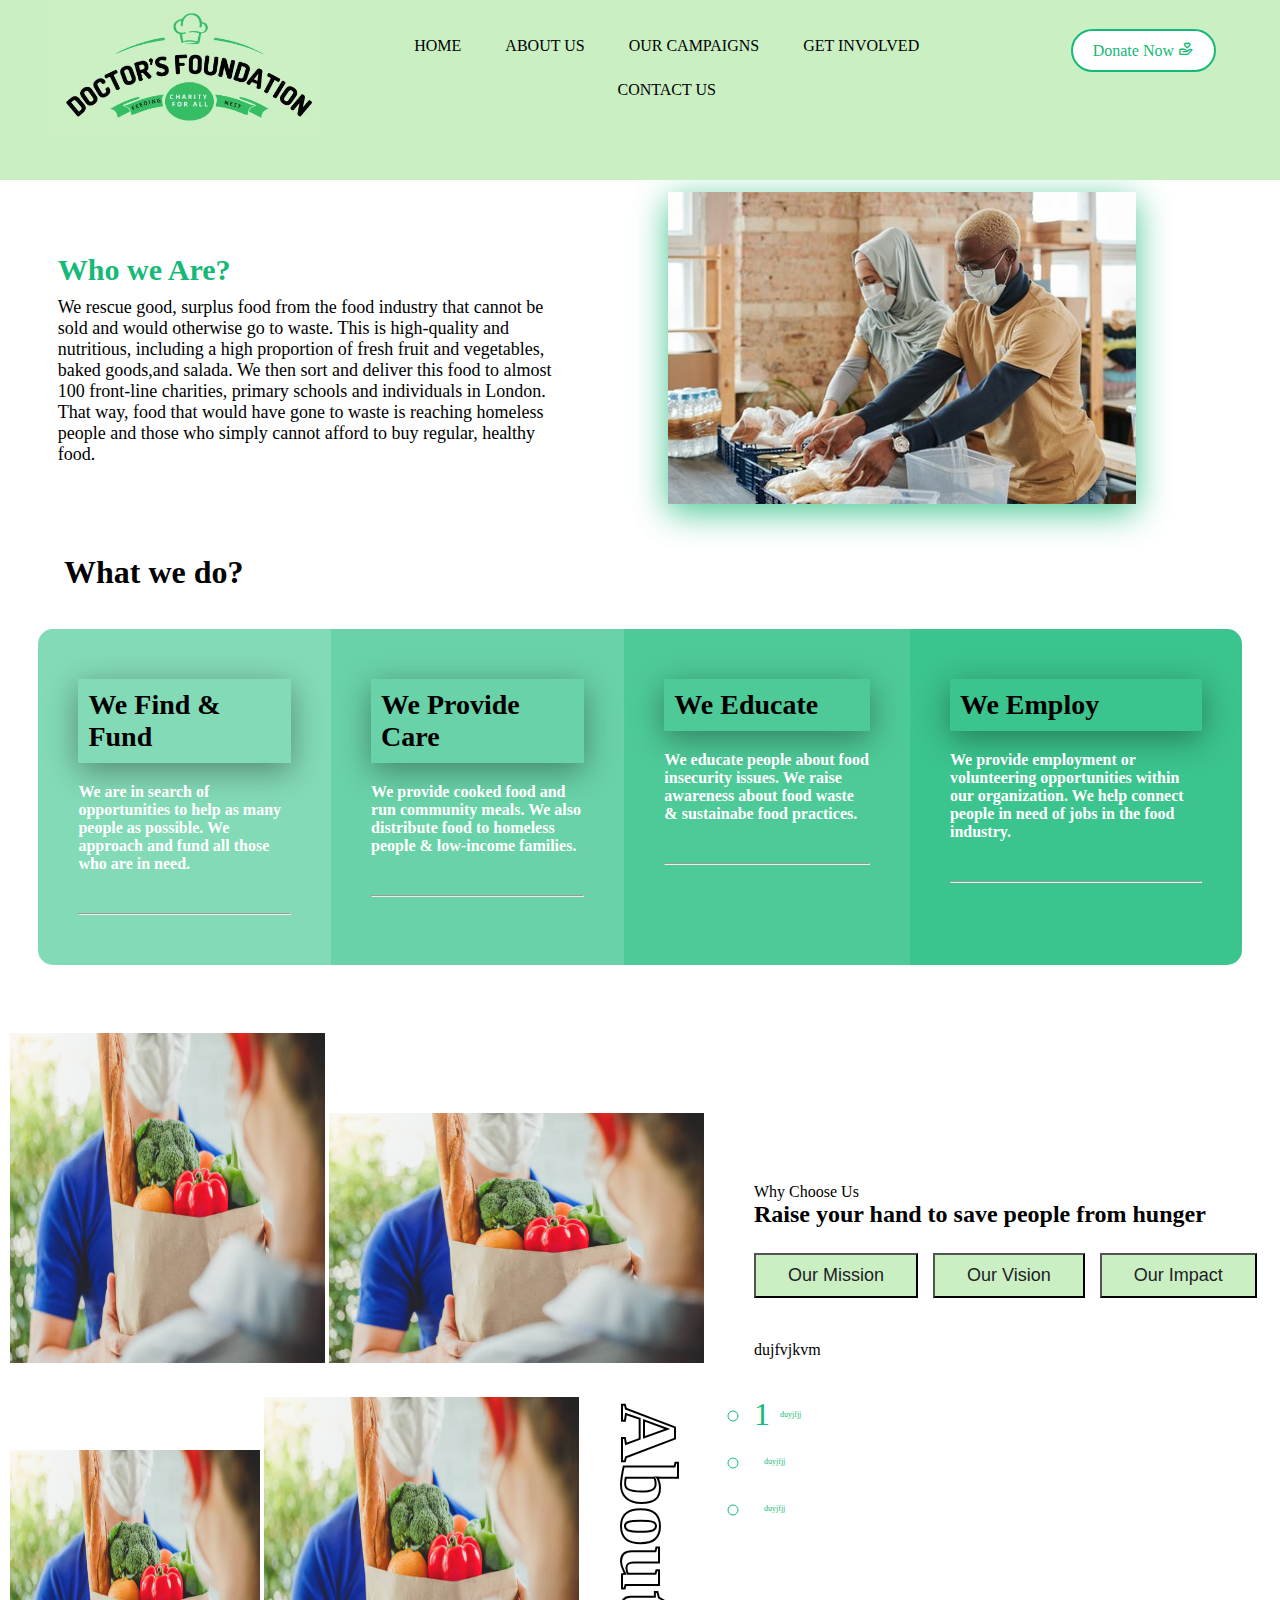
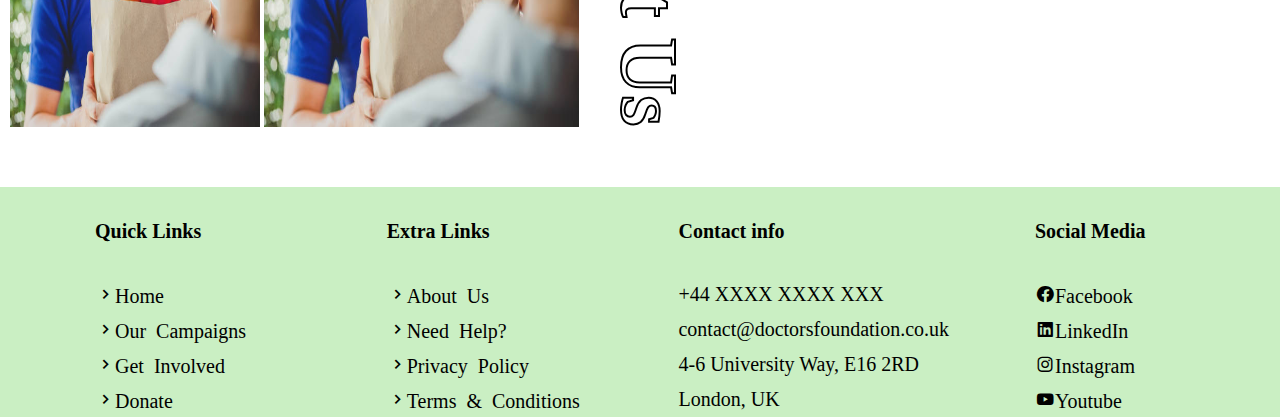
==== commit cf37ce95: "..." ====
--- a/about_us.html
+++ b/about_us.html
@@ -202,8 +202,8 @@
         <section class="header"> 
             <nav> 
                 <div class="logo">
-                <a href="index.html" class="logo"><img src="images/Logo_nobg.png" alt="Foundation-Logo"></a>
-                </div>
+                 <a href="index.html" class="logo"><img src="images/1logo.JPG"></a>
+                </div> 
             <div class="nav-links"> 
                 
             <ul> 
@@ -232,12 +232,17 @@
             <li> <a href="contact_us.html"> CONTACT US </a></li> 
             </ul> 
             </div> 
+            <!-- <a href="donate.html" class="btn" style="padding-right:10px;">
+                Donate Now <i class='bx bx-donate-heart'></i></a> -->
+            
             </nav>
             
-                <a href="donate.html" class="btn" style="position: absolute; top:8%; right:6%; cursor: pointer;">
+                <a href="donate.html" class="btn" style="position: absolute; top:16%; right:5%; cursor: pointer;">
                     Donate Now <i class='bx bx-donate-heart'></i></a>
             
             </section>
+            
+
         <section class="about">
             <div class="about-content">
             <h1> Who we Are? </h1>
@@ -464,45 +469,44 @@
         }     
         </script> -->
 
-        <!--footer-->
         <footer>
             <table class="content-table">
-                
-                <tr> 
+               
+                <tr style="height:10vh;"> 
                     <td><b>Quick Links </b></td>
-                    <td><b>Extra Links</b> </td>
-                    <td><b>Contact info</b> </td>
-                    <td><b>Social Media</b> </td>
+                    <td><b>Extra Links</b></td>
+                    <td><b>Contact info</b></td>
+                    <td><b>Social Media</b></td>
                 </tr>
                
                 <tbody>
                 <tr>
-                    <td><i class='bx bx-chevron-right' style='color:#212123'>Home</i>
+                    <td><a href="index.html"><i class='bx bx-chevron-right'>Home </i></a>
                         </td>
-                    <td><i class='bx bx-chevron-right' style='color:#212123'>About Us</i></td>
+                    <td><a href="about_us.html"><i class='bx bx-chevron-right' >About Us</i> </a></td>
                     <td>+44 XXXX XXXX XXX</td>
-                    <td><i class='bx bxl-facebook-circle'>Facebook</i></td>
+                    <td><a href="https://www.facebook.com"> <i class='bx bxl-facebook-circle' >Facebook </i></a></td>
                 </tr>
             
                 <tr>
-                    <td> <i class='bx bx-chevron-right' style='color:#212123'>Our Campaigns</i></td>
-                    <td> <i class='bx bx-chevron-right' style='color:#212123'>Need Help?</i></td>
-                    <td> contact@doctorsfoundation.co.uk</td>
-                    <td> <i class='bx bxl-linkedin-square'>LinkedIn</i></td>
+                    <td style="width:23vw;"><a href="our_campaigns.html"><i class='bx bx-chevron-right' '>Our Campaigns</i></a>  </td>
+                    <td><a href="help.html"><i class='bx bx-chevron-right' >Need Help? </i></a></td>
+                    <td style="width:30vw;"><a>contact@doctorsfoundation.co.uk </a></td>
+                    <td><a href="https://www.linkedin.com"><i class='bx bxl-linkedin-square'  >LinkedIn </i></a></td>
                 </tr>
             
                 <tr>
-                    <td> <i class='bx bx-chevron-right' style='color:#212123'>Get Involved</i></td>
-                    <td> <i class='bx bx-chevron-right' style='color:#212123'>Privacy Policy</i></td>
+                    <td><a href="get-involved.html"><i class='bx bx-chevron-right'>Get Involved </i></a></td>
+                    <td><a href="privacy_policy.html "><i class='bx bx-chevron-right' >Privacy Policy</i></a></td>
                     <td> 4-6 University Way, E16 2RD</td>
-                    <td><i class='bx bxl-instagram'>Instagram</i></td>
+                    <td><a href="https://www.instagram.com/"><i class='bx bxl-instagram' >Instagram</i></a></td>
                 </tr>
             
                 <tr>
-                    <td><i class='bx bx-chevron-right' style='color:#212123'>Donate</i></td>
-                    <td><i class='bx bx-chevron-right' style='color:#212123'>Terms & Conditions</i></td>
+                    <td><a href="donate.html"><i class='bx bx-chevron-right' >Donate </i></a></td>
+                    <td style="width:23vw;"><a href="terms-conditions.html"><i class='bx bx-chevron-right' >Terms & Conditions</i></a></td>
                     <td>London, UK</td>
-                    <td><i class='bx bxl-youtube'>Youtube</i></td>
+                    <td><a href="https://www.youtube.com"><i class='bx bxl-youtube' >Youtube</i></a></td>
                 </tr>
             
                 </tbody>
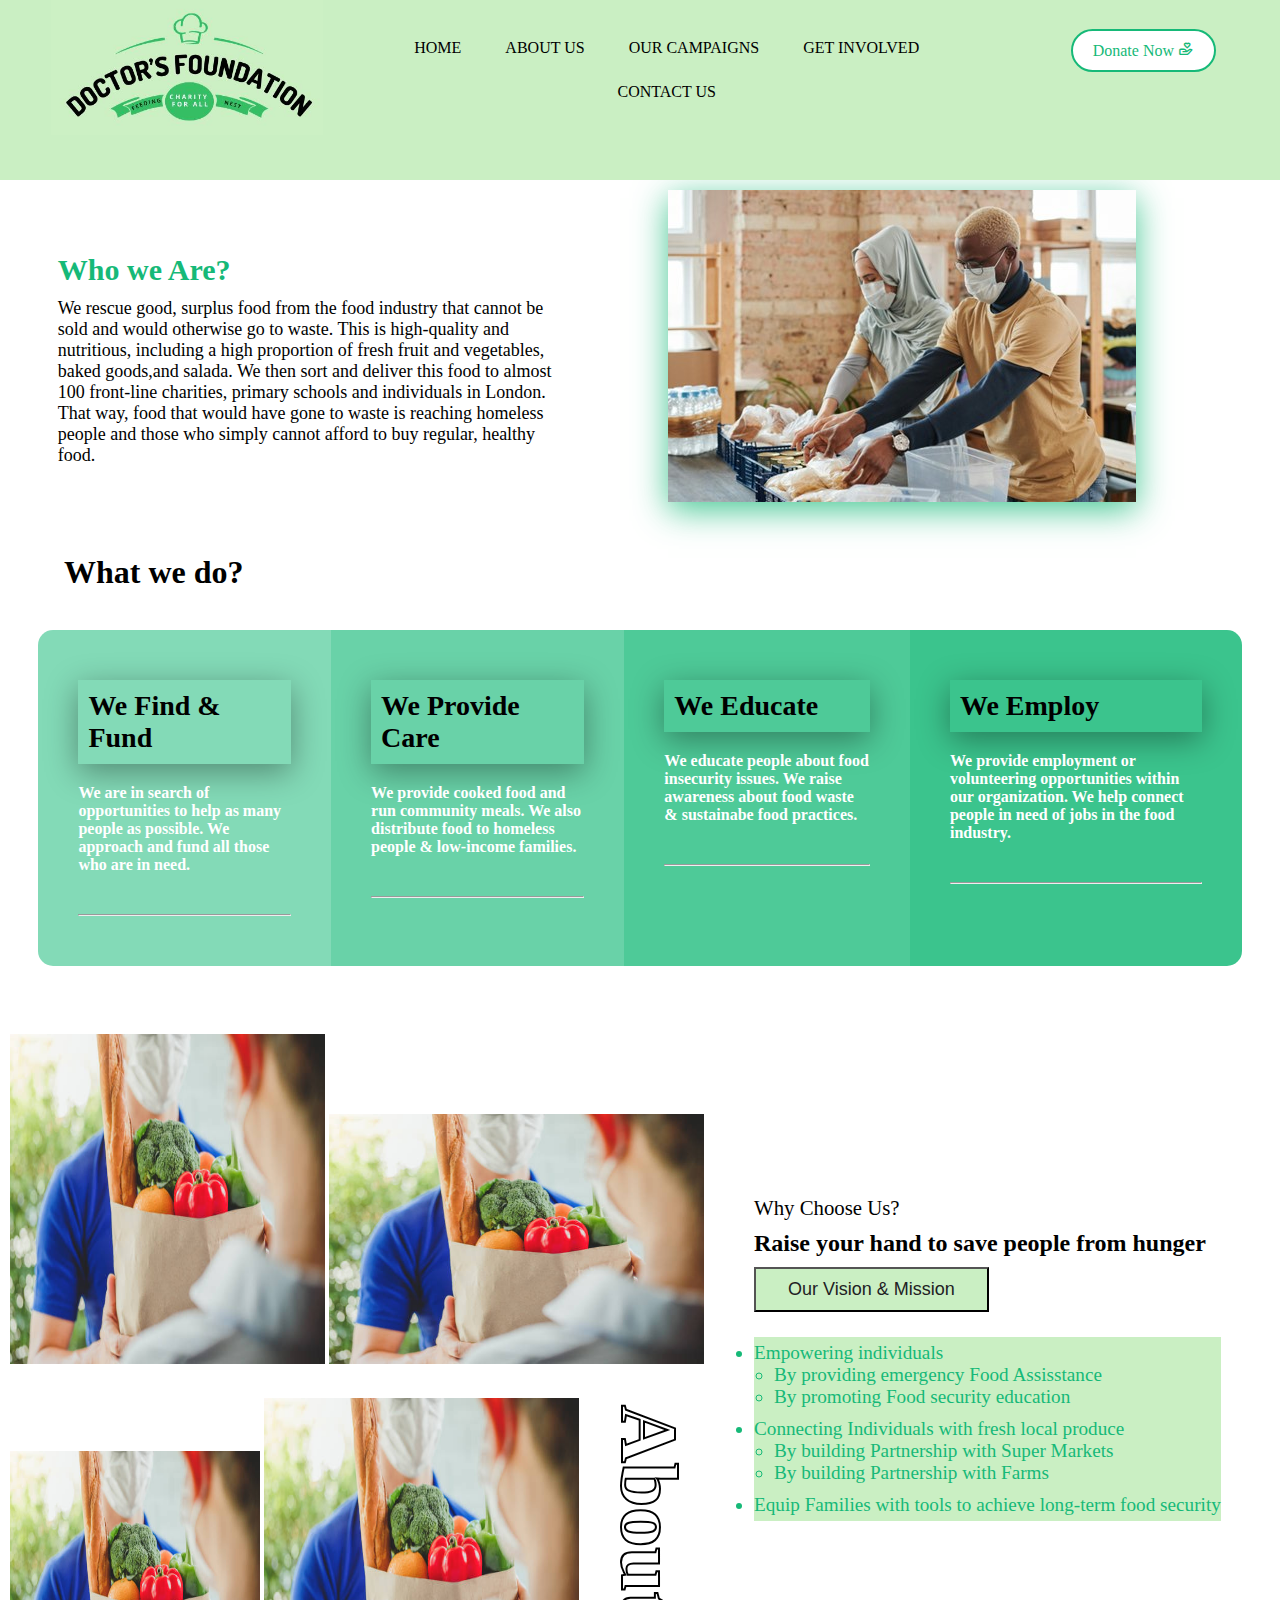
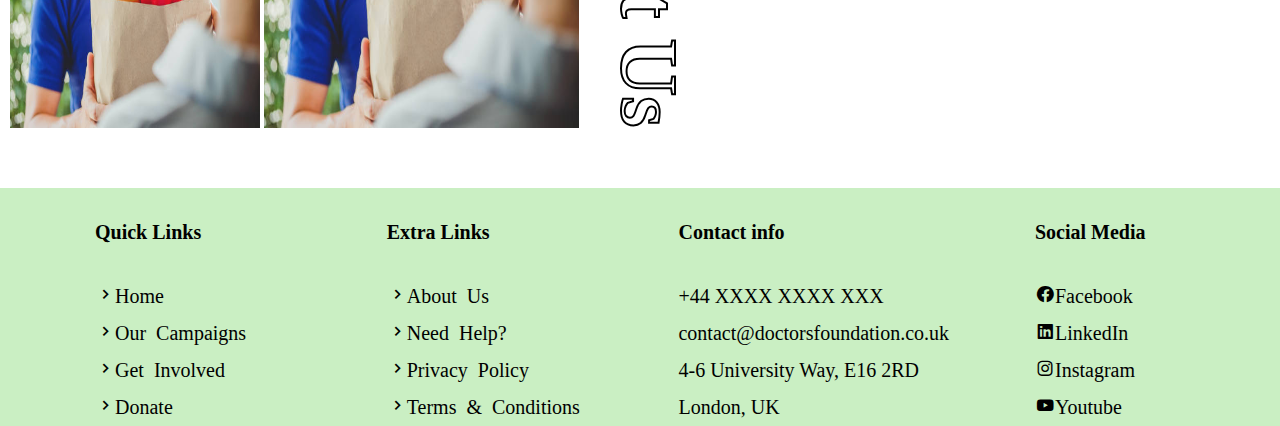
==== commit 12ec01d8: "12/05" ====
--- a/about_us.html
+++ b/about_us.html
@@ -1,4 +1,5 @@
-<html>
+<!DOCTYPE html>
+<html lang="en">
     <head>
         <title> About Us - Doctor's Foundation</title>
         <link rel="icon" href="images/Logo.jpg" type="image/x-icon">
@@ -6,7 +7,11 @@
         <!--link to css file-->
         <link rel="stylesheet" href="style.css" type="text/css">
 
-
+        <!--charcater encoding-->
+        <meta charset="utf-8">
+
+
+        <!--link to icons-->
         <link href='https://unpkg.com/boxicons@2.1.4/css/boxicons.min.css' rel='stylesheet'> 
      <style>
 
@@ -61,7 +66,6 @@
      /* padding-left:10%; */
         }
         .what h1{
-            text-shadow: #16b978;
             margin-left:5%;
             margin-top:3%;
 
@@ -128,7 +132,7 @@
 
     .deco-title{
         font-size:5rem;
-        font-weight: 700px;
+        font-weight: 700;
         white-space: nowrap;
         line-height:0.5;
         color:transparent;
@@ -150,51 +154,54 @@
     .about-content-1{
        padding-left: 50px;
     }
-    .about .section-subtitle{
+    .about-content-1 .section-subtitle{
+        font-size:1.3rem;
         margin-block-end:10px;
     }
 
-    .tab-nav{
+    /* .tab-nav{
         display:flex;
         flex-wrap:wrap;
         gap:15px;
         margin-block:25px 36px;
-    }
+    } */
 
     .tab-btn{
         background-color:#caefc3;
         color:#212123;
         font-size:18px;
-        font-weight:500px;
+        font-weight:500;
         padding:10px 32px;
         cursor:pointer;
     }
 
-    .tab-btn.active{
-        background-color:#16b978;
-        color:#fff;
-    }
-
-    .section-text{line-height:2;}
-
-    .tab-list{margin-block:25px 50px;}
+    /* .section-text{
+        line-height:2;
+        font-size:1.1rem;
+        font-style:italic;
+        background-color:#caefc3;
+        color:#16b978;
+    } */
+
+    .tab-list{
+        background-color:#caefc3;
+        margin-block:25px 50px;}
 
     .tab-item{
-        display:flex;
         align-items:center;
         gap:10px;
         padding-block:5px;
-    }
-
-    .tab-item{
-        font-size:2rem;
+        font-size:1.2rem;
         color:#16b978;
     }
-
-    .tab-text{
+    .tab-item ul{
+        margin-left:20px;
+    }
+
+    /* .tab-text{
         font-size:8px;
         font-weight: 500px;
-    }
+    } */
  </style>
     </head>
 
@@ -202,7 +209,7 @@
         <section class="header"> 
             <nav> 
                 <div class="logo">
-                 <a href="index.html" class="logo"><img src="images/1logo.JPG"></a>
+                 <a href="index.html" class="logo"><img src="images/1logo.JPG" alt="Foundation Logo"></a>
                 </div> 
             <div class="nav-links"> 
                 
@@ -297,6 +304,7 @@
                 </div>
             </div>
             </section>
+
         <!--about-container-->
         <section class="about-section-1" id="about">
             <div class="about-container">
@@ -305,13 +313,13 @@
 
                     <div class="banner-row">
                         <div class="banner-col">
-                            <img src="images/about_img.jpg" height="330" width="315" class="about-img-1">
-                            <img src="images/about_img.jpg" width="386" height="250" class="about-img-1">
+                            <img src="images/about_img.jpg" height="330" width="315" class="about-img-1" alt="about img1">
+                            <img src="images/about_img.jpg" width="386" height="250" class="about-img-1" alt="about img2">
                         </div>
 
                         <div class="banner-col">
-                            <img src="images/about_img.jpg" width="250" height="277" class="about-img-1">
-                            <img src="images/about_img.jpg" width="315" height="330" class="about-img-1">
+                            <img src="images/about_img.jpg" width="250" height="277" class="about-img-1" alt="about img3">
+                            <img src="images/about_img.jpg" width="315" height="330" class="about-img-1" alt="about img4">
                         </div>
                     </div>
                 </div>
@@ -319,155 +327,37 @@
                 <div class="about-content-1">
 
                     <p class="section-subtitle">
-
-                        <span>Why Choose Us</span>
+                        <span>Why Choose Us?</span>
                     </p>
 
-                    <h2>
+                    <h2 style="margin-bottom:10px;">
                         Raise your hand to save people from hunger
                     </h2>
-
-                    <ul class="tab-nav" type="none">
-
-                        <li>
-                            <button class="tab-btn" onclick="about-js1()">Our Mission</button>
-                        </li>
-                        <li>
-                            <button class="tab-btn">Our Vision</button>
-                        </li>
-                        <li>
-                            <button class="tab-btn">Our Impact</button>
-                        </li>
-                    </ul>
-                    
-                    <div class="tab-content" id="tab-content-1">
-
-                        <p class="section-text">dujfvjkvm</p>
+                       
+                    <div class="tab-content">
+
+                        <button class="tab-btn">Our Vision & Mission </button>
                         <ul class="tab-list">
                             
-                            <li class="tab-item">
+                            <li class="tab-item">Empowering individuals
                                 <ul>
-                                    <li> 1</li>
+                                    <li>By providing emergency Food Assisstance </li>
+                                    <li>By promoting Food security education</li>
                                 </ul>
-                                <p class="tab-text">duyjfjj</p>
                             </li>
-                            <li class="tab-item">
+                            <li class="tab-item">Connecting Individuals with fresh local produce
                                 <ul>
-                                    <li> </li>
+                                    <li>By building Partnership with Super Markets </li>
+                                    <li>By building Partnership with Farms</li>
                                 </ul>
-                                <p class="tab-text">duyjfjj</p>
                             </li>
-                            <li class="tab-item">
-                                <ul>
-                                    <li> </li>
-                                </ul>
-                                <p class="tab-text">duyjfjj</p>
-                            </li> 
+                            <li class="tab-item">Equip Families with tools to achieve long-term food security
+                            </li>
                         </ul>
                     </div>
-
-                    <!-- <div class="tab-content" id="tab-content-2">
-
-                        <p class="section-text">dujfvjkvm</p>
-                        <ul class="tab-list">
-                            
-                            <li class="tab-item">
-                                <ul>
-                                    <li>2</li>
-                                </ul>
-                                <p class="tab-text">duyjfjj</p>
-                            </li>
-                            <li class="tab-item">
-                                <ul>
-                                    <li> </li>
-                                </ul>
-                                <p class="tab-text">duyjfjj</p>
-                            </li>
-                            <li class="tab-item">
-                                <ul>
-                                    <li> </li>
-                                </ul>
-                                <p class="tab-text">duyjfjj</p>
-                            </li> 
-                        </ul>
-                    </div> -->
-<!-- 
-                    <div class="tab-content" id="tab-content-3">
-
-                        <p class="section-text">dujfvjkvm</p>
-                        <ul class="tab-list">
-                            
-                            <li class="tab-item">
-                                <ul>
-                                    <li> 3 </li>
-                                </ul>
-                                <p class="tab-text">duyjfjj</p>
-                            </li>
-                            <li class="tab-item">
-                                <ul>
-                                    <li> </li>
-                                </ul>
-                                <p class="tab-text">duyjfjj</p>
-                            </li>
-                            <li class="tab-item">
-                                <ul>
-                                    <li> </li>
-                                </ul>
-                                <p class="tab-text">duyjfjj</p>
-                            </li> 
-                        </ul>
-                    </div> -->
-
                 </div>
             </div>
         </section>
-
-        <script>
-            const faqs=document.querySelectorAll(".faq")
-
-            faqs.forEach((faq)=>{
-                faq.addEventListener("click",()=>{
-                    if(faq.classList.contains("active")){
-                        faq.classList.remove("active")
-                    }else{
-                        faq.classList.add("active")
-                    }
-                })
-            })
-        </script>
-
-        <!-- <script>
-        
-        function about-js1(){
-        var x = document.getElementById("tab-content-1");
-        var y = document.getElementById("tab-content-2");
-        var z = document.getElementById("tab-content-3");
-
-        x.style.display="block";
-        y.style.display="none";
-        z.style.display="none";
-        }        
-
-        function about-js2(){
-        var x = document.getElementById("tab-content-1");
-        var y = document.getElementById("tab-content-2");
-        var z = document.getElementById("tab-content-3");
-
-        x.style.display="none";
-        y.style.display="block";
-        z.style.display="none";
-        }     
-
-        function about-js3(){
-        var x = document.getElementById("tab-content-1");
-        var y = document.getElementById("tab-content-2");
-        var z = document.getElementById("tab-content-3");
-
-        x.style.display="none";
-        y.style.display="none";
-        z.style.display="block";
-        }     
-        </script> -->
 
         <footer>
             <table class="content-table">
@@ -489,7 +379,7 @@
                 </tr>
             
                 <tr>
-                    <td style="width:23vw;"><a href="our_campaigns.html"><i class='bx bx-chevron-right' '>Our Campaigns</i></a>  </td>
+                    <td style="width:23vw;"><a href="our_campaigns.html"><i class='bx bx-chevron-right'>Our Campaigns</i></a>  </td>
                     <td><a href="help.html"><i class='bx bx-chevron-right' >Need Help? </i></a></td>
                     <td style="width:30vw;"><a>contact@doctorsfoundation.co.uk </a></td>
                     <td><a href="https://www.linkedin.com"><i class='bx bxl-linkedin-square'  >LinkedIn </i></a></td>
